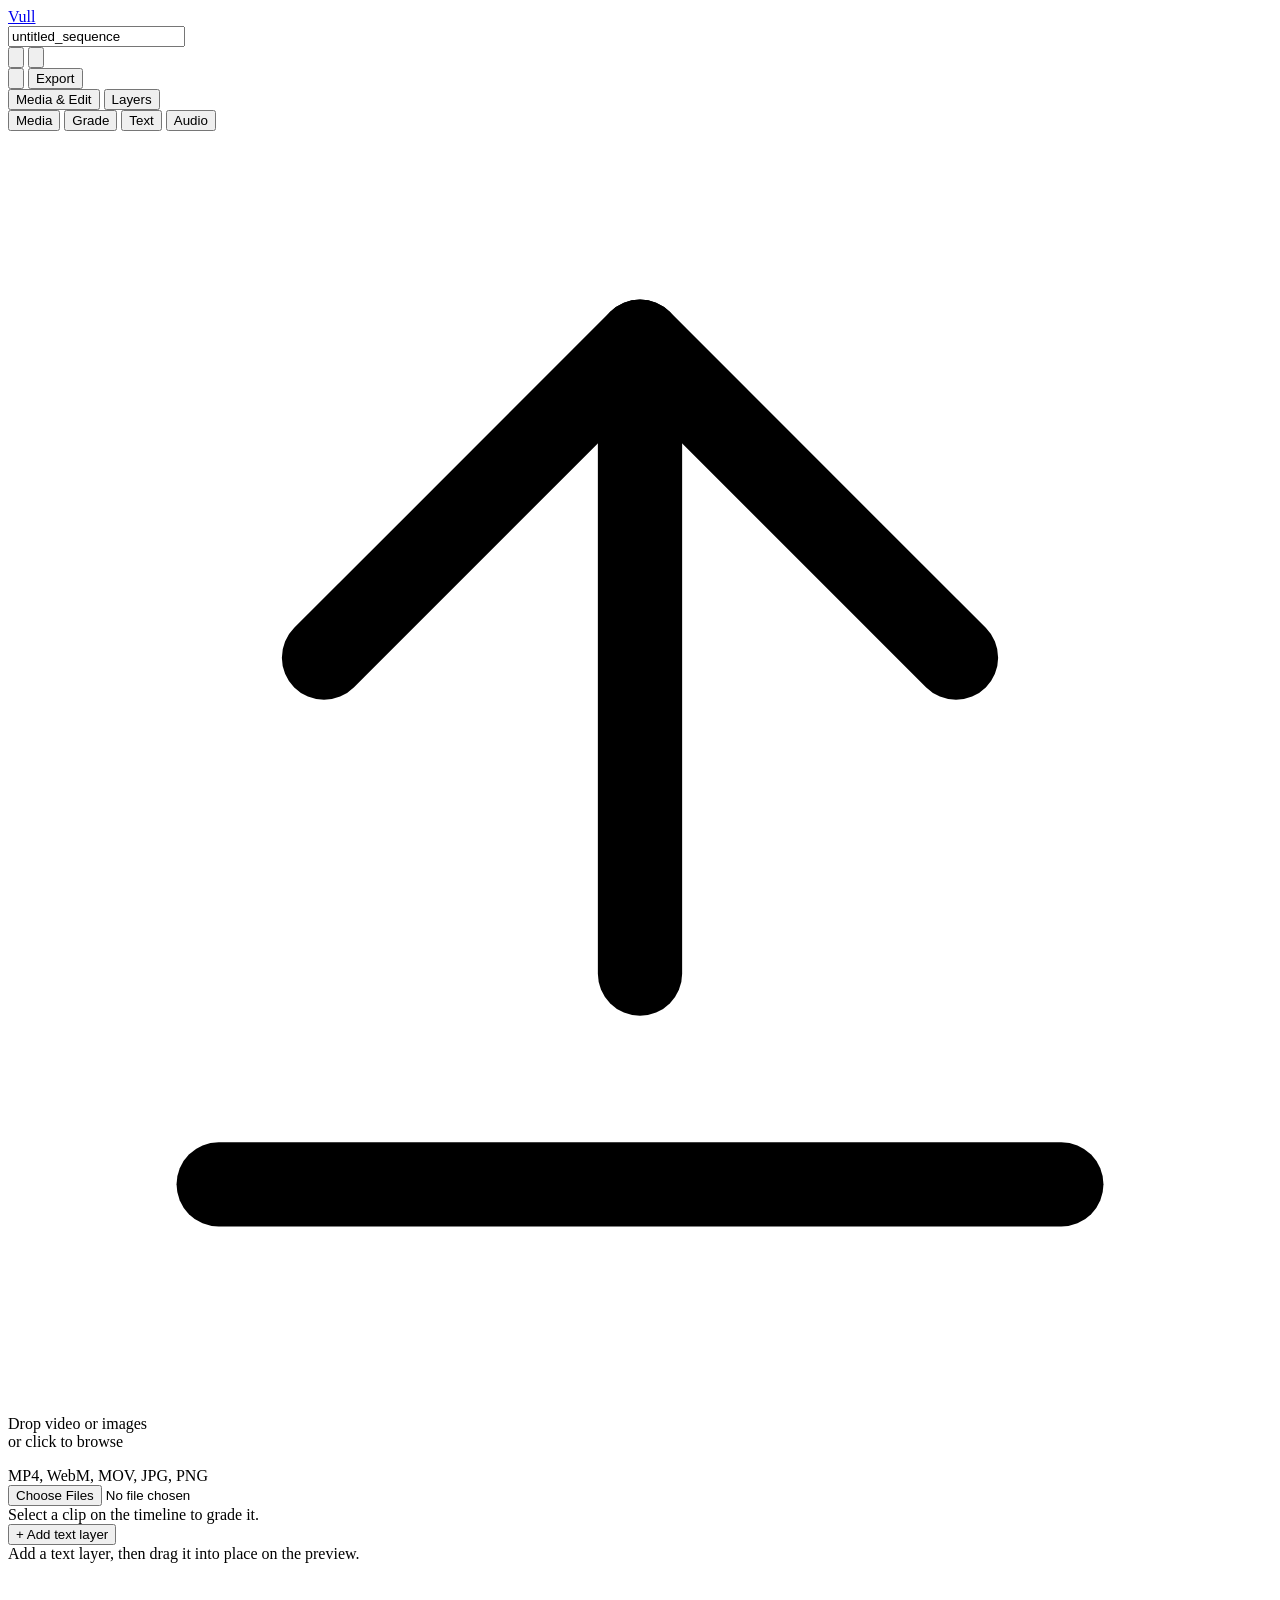
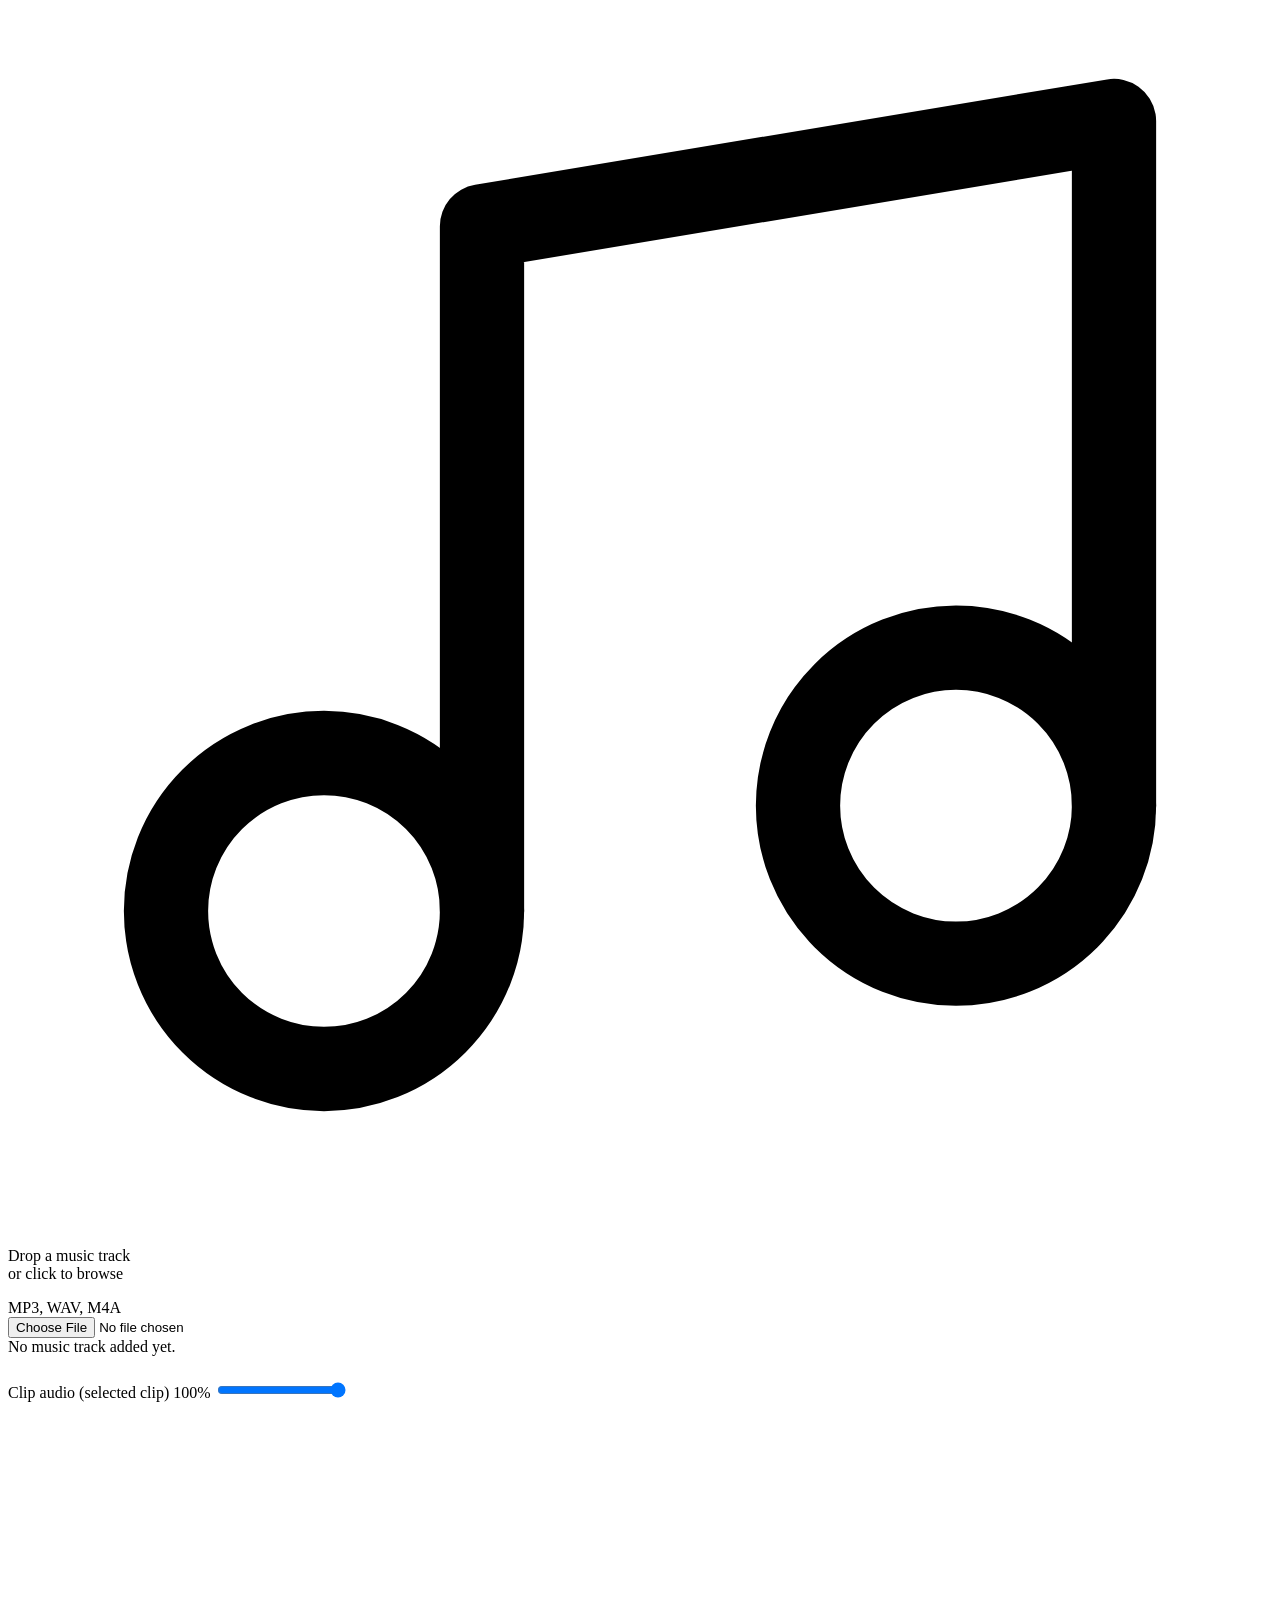
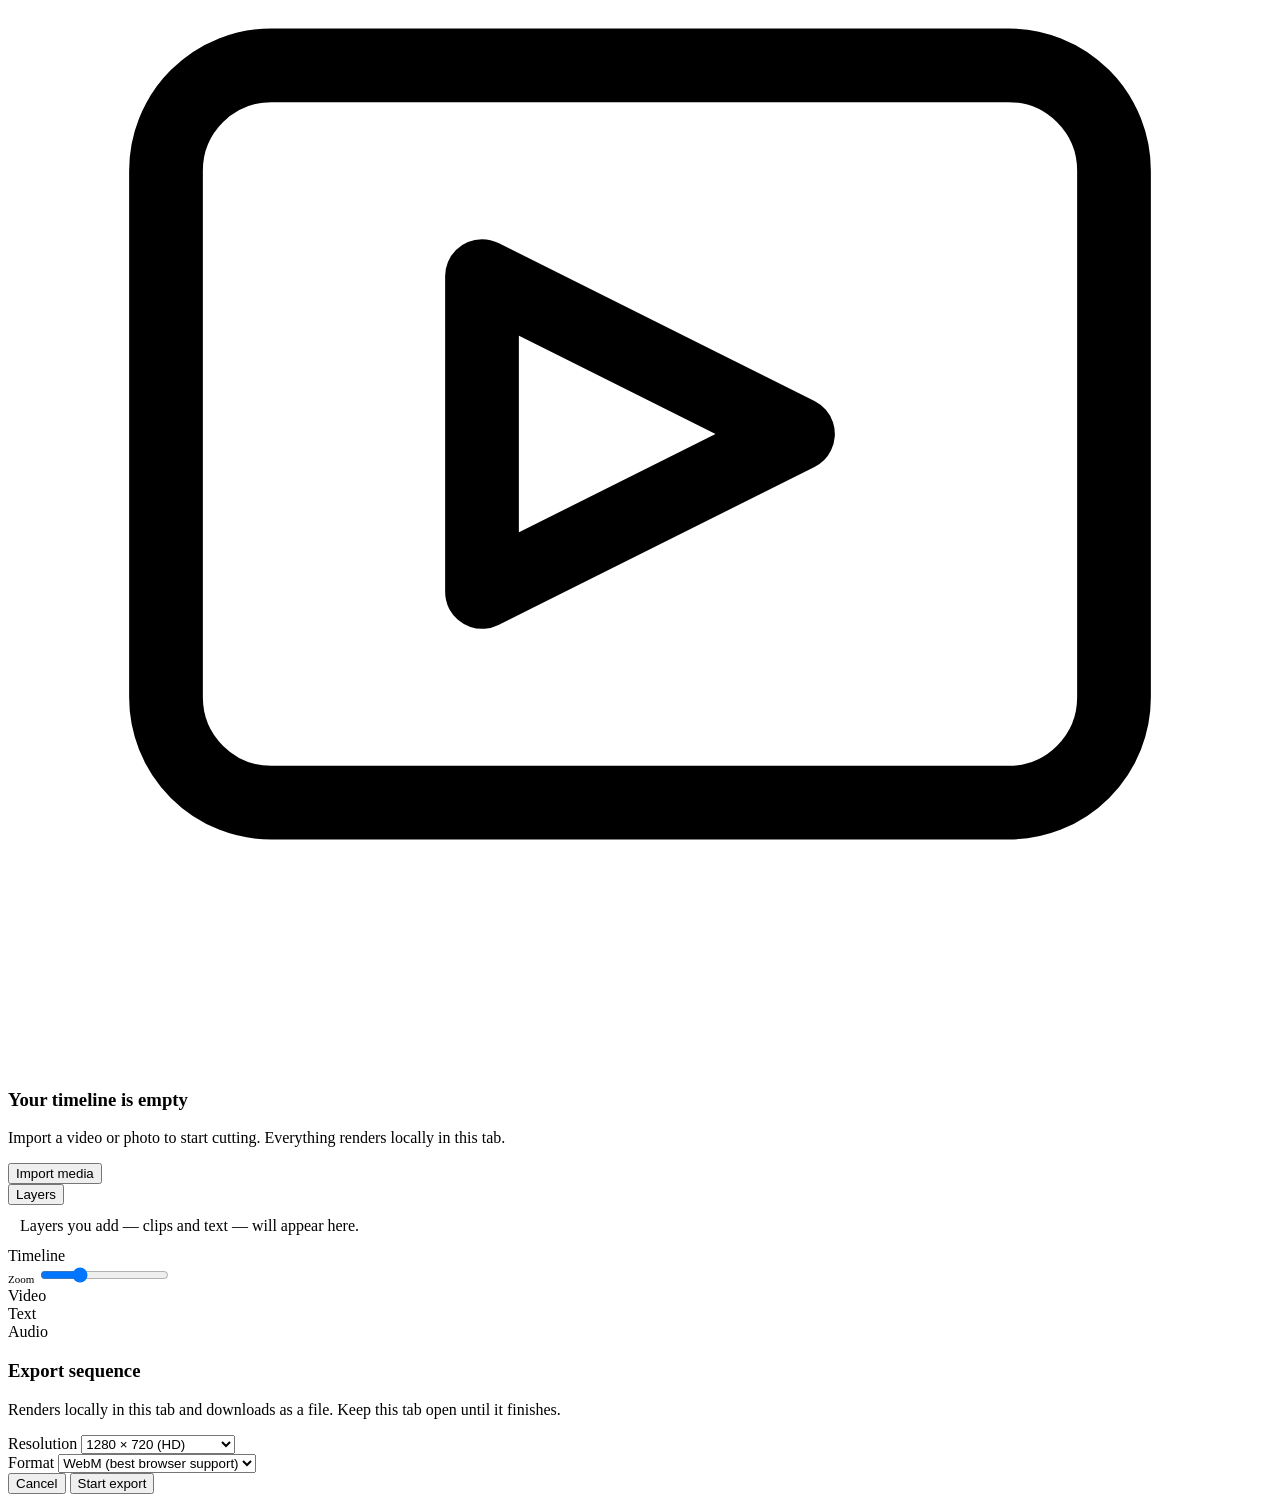
==== app.html @ c7e7877f "Add files via upload" ====
<!DOCTYPE html>
<html lang="en">
<head>
<meta charset="UTF-8">
<meta name="viewport" content="width=device-width, initial-scale=1, viewport-fit=cover, maximum-scale=1">
<title>Vull Editor</title>
<meta name="theme-color" content="#0a0c11">
<link rel="manifest" href="assets/manifest.json">
<link rel="icon" href="assets/icon-192.png">
<link rel="apple-touch-icon" href="assets/icon-192.png">
<meta name="apple-mobile-web-app-capable" content="yes">
<meta name="apple-mobile-web-app-status-bar-style" content="black-translucent">
<meta name="apple-mobile-web-app-title" content="Vull">

<link rel="preconnect" href="https://fonts.googleapis.com">
<link rel="preconnect" href="https://fonts.gstatic.com" crossorigin>
<link href="https://fonts.googleapis.com/css2?family=Space+Grotesk:wght@500;600;700&family=Inter:wght@400;500;600;700&family=IBM+Plex+Mono:wght@400;500&display=swap" rel="stylesheet">
<link rel="stylesheet" href="assets/styles.css">
<link rel="stylesheet" href="assets/app.css">
</head>
<body>
<div class="editor">

  <!-- TOP BAR -->
  <header class="topbar">
    <div class="tb-left">
      <a class="logo" href="index.html"><span class="mark"></span>Vull</a>
      <div class="tb-sep"></div>
      <input class="proj-name" id="projName" value="untitled_sequence" spellcheck="false">
    </div>
    <div class="tb-right">
      <button class="icon-btn" id="btnUndo" title="Undo (Ctrl+Z)">
        <svg viewBox="0 0 24 24" fill="none" stroke="currentColor" stroke-width="1.7" stroke-linecap="round" stroke-linejoin="round"><path d="M9 7L4 12l5 5"/><path d="M4 12h11a5 5 0 010 10h-1"/></svg>
      </button>
      <button class="icon-btn" id="btnRedo" title="Redo (Ctrl+Shift+Z)">
        <svg viewBox="0 0 24 24" fill="none" stroke="currentColor" stroke-width="1.7" stroke-linecap="round" stroke-linejoin="round"><path d="M15 7l5 5-5 5"/><path d="M20 12H9a5 5 0 000 10h1"/></svg>
      </button>
      <div class="tb-sep"></div>
      <button class="icon-btn" id="btnInstall" title="Install Vull as an app">
        <svg viewBox="0 0 24 24" fill="none" stroke="currentColor" stroke-width="1.7" stroke-linecap="round" stroke-linejoin="round"><path d="M12 3v12"/><path d="M7 10l5 5 5-5"/><path d="M4 19h16"/></svg>
      </button>
      <button class="btn btn-accent btn-sm" id="btnExport">Export</button>
    </div>
  </header>

  <!-- MOBILE TAB SWITCH -->
  <div class="mobile-tabswitch">
    <button class="btn btn-ghost btn-sm" id="mobShowLeft">Media &amp; Edit</button>
    <button class="btn btn-ghost btn-sm" id="mobShowRight">Layers</button>
  </div>

  <!-- LEFT PANEL: import + edit tools -->
  <aside class="panel-left" id="panelLeft">
    <div class="tabbar">
      <button class="tab-btn active" data-tab="media">Media</button>
      <button class="tab-btn" data-tab="grade">Grade</button>
      <button class="tab-btn" data-tab="text">Text</button>
      <button class="tab-btn" data-tab="audio">Audio</button>
    </div>

    <!-- MEDIA TAB -->
    <div class="tabpanel active" data-panel="media">
      <div class="dropzone" id="dropzone">
        <svg viewBox="0 0 24 24" fill="none" stroke="currentColor" stroke-width="1.6" stroke-linecap="round" stroke-linejoin="round"><path d="M12 16V4"/><path d="M6 10l6-6 6 6"/><path d="M4 20h16"/></svg>
        <p>Drop video or images<br>or click to browse</p>
        <span>MP4, WebM, MOV, JPG, PNG</span>
      </div>
      <input type="file" id="fileInput" class="hidden-media" accept="video/*,image/*" multiple>
      <div class="media-grid" id="mediaGrid"></div>
    </div>

    <!-- GRADE TAB -->
    <div class="tabpanel" data-panel="grade">
      <div id="gradeEmpty" class="empty-hint">Select a clip on the timeline to grade it.</div>
      <div id="gradeControls" style="display:none; flex-direction:column; gap:16px;">
        <div class="preset-grid" id="presetGrid">
          <div class="preset-chip active" data-preset="none">Original</div>
          <div class="preset-chip" data-preset="vivid">Vivid</div>
          <div class="preset-chip" data-preset="mono">Mono</div>
          <div class="preset-chip" data-preset="vintage">Vintage</div>
          <div class="preset-chip" data-preset="cold">Cold</div>
          <div class="preset-chip" data-preset="warm">Warm</div>
        </div>
        <div class="field">
          <label>Brightness <span class="val" id="valBrightness">100%</span></label>
          <input type="range" id="rngBrightness" min="40" max="180" value="100">
        </div>
        <div class="field">
          <label>Contrast <span class="val" id="valContrast">100%</span></label>
          <input type="range" id="rngContrast" min="40" max="180" value="100">
        </div>
        <div class="field">
          <label>Saturation <span class="val" id="valSaturation">100%</span></label>
          <input type="range" id="rngSaturation" min="0" max="220" value="100">
        </div>
        <div class="field">
          <label>Temperature <span class="val" id="valTemp">0</span></label>
          <input type="range" id="rngTemp" min="-50" max="50" value="0">
        </div>
        <div class="field">
          <label>Vignette <span class="val" id="valVignette">0%</span></label>
          <input type="range" id="rngVignette" min="0" max="100" value="0">
        </div>
        <div class="field">
          <label>Speed <span class="val" id="valSpeed">1.0×</span></label>
          <input type="range" id="rngSpeed" min="25" max="400" value="100">
        </div>
        <button class="btn btn-ghost btn-block btn-sm" id="btnResetGrade">Reset to original</button>
      </div>
    </div>

    <!-- TEXT TAB -->
    <div class="tabpanel" data-panel="text">
      <button class="btn btn-primary btn-block btn-sm" id="btnAddText">+ Add text layer</button>
      <div id="textEmpty" class="empty-hint">Add a text layer, then drag it into place on the preview.</div>
      <div id="textControls" style="display:none; flex-direction:column; gap:14px;">
        <div class="field">
          <label>Content</label>
          <textarea class="text-input" id="txtContent" placeholder="Type your caption…"></textarea>
        </div>
        <div class="field">
          <label>Size <span class="val" id="valTextSize">42px</span></label>
          <input type="range" id="rngTextSize" min="14" max="120" value="42">
        </div>
        <div class="field">
          <label>Color</label>
          <div class="color-row" id="colorRow">
            <div class="swatch active" style="background:#ffffff" data-color="#ffffff"></div>
            <div class="swatch" style="background:#0a0c11" data-color="#0a0c11"></div>
            <div class="swatch" style="background:#7c5cff" data-color="#7c5cff"></div>
            <div class="swatch" style="background:#1fe6c9" data-color="#1fe6c9"></div>
            <div class="swatch" style="background:#ff6b5b" data-color="#ff6b5b"></div>
            <div class="swatch" style="background:#ffb545" data-color="#ffb545"></div>
          </div>
        </div>
        <div class="field">
          <label>Font</label>
          <select class="select-input" id="selFont">
            <option value="'Space Grotesk', sans-serif">Space Grotesk</option>
            <option value="'Inter', sans-serif">Inter</option>
            <option value="'IBM Plex Mono', monospace">Plex Mono</option>
            <option value="Georgia, serif">Georgia</option>
          </select>
        </div>
        <div class="field">
          <label>Timing on sequence</label>
          <div style="display:flex; gap:8px;">
            <input type="range" id="rngTextStart" min="0" max="100" value="0" style="flex:1">
            <input type="range" id="rngTextEnd" min="0" max="100" value="100" style="flex:1">
          </div>
        </div>
        <button class="btn btn-danger btn-block btn-sm" id="btnDeleteText">Delete text layer</button>
      </div>
    </div>

    <!-- AUDIO TAB -->
    <div class="tabpanel" data-panel="audio">
      <div class="dropzone" id="audioDropzone">
        <svg viewBox="0 0 24 24" fill="none" stroke="currentColor" stroke-width="1.6" stroke-linecap="round" stroke-linejoin="round"><path d="M9 18V5l12-2v13"/><circle cx="6" cy="18" r="3"/><circle cx="18" cy="16" r="3"/></svg>
        <p>Drop a music track<br>or click to browse</p>
        <span>MP3, WAV, M4A</span>
      </div>
      <input type="file" id="audioInput" class="hidden-media" accept="audio/*">
      <div id="audioEmpty" class="empty-hint">No music track added yet.</div>
      <div id="audioControls" style="display:none; flex-direction:column; gap:16px;">
        <div class="field"><label id="audioFileName" style="text-transform:none">track.mp3</label></div>
        <div class="field">
          <label>Music volume <span class="val" id="valMusicVol">70%</span></label>
          <input type="range" id="rngMusicVol" min="0" max="100" value="70">
        </div>
        <button class="btn btn-danger btn-block btn-sm" id="btnRemoveAudio">Remove track</button>
      </div>
      <div class="field" style="margin-top:8px; border-top:1px solid var(--line); padding-top:16px;">
        <label>Clip audio (selected clip) <span class="val" id="valClipVol">100%</span></label>
        <input type="range" id="rngClipVol" min="0" max="100" value="100">
      </div>
    </div>
  </aside>

  <!-- STAGE -->
  <main class="stage" id="stage">
    <div class="canvas-wrap" id="canvasWrap" style="display:none;">
      <canvas id="previewCanvas" width="1280" height="720"></canvas>
      <div class="overlay-layer" id="overlayLayer"></div>
    </div>
    <div class="empty-stage" id="emptyStage">
      <svg viewBox="0 0 24 24" fill="none" stroke="currentColor" stroke-width="1.4" stroke-linecap="round" stroke-linejoin="round"><rect x="3" y="5" width="18" height="14" rx="2"/><path d="M9 9l6 3-6 3V9z"/></svg>
      <h3>Your timeline is empty</h3>
      <p>Import a video or photo to start cutting. Everything renders locally in this tab.</p>
      <button class="btn btn-accent btn-sm" id="btnEmptyImport">Import media</button>
    </div>
    <div class="transport" id="transport" style="display:none;">
      <button class="icon-btn" id="btnSplit" title="Split at playhead (S)">
        <svg viewBox="0 0 24 24" fill="none" stroke="currentColor" stroke-width="1.7" stroke-linecap="round" stroke-linejoin="round"><path d="M6 3v6a3 3 0 003 3M18 3v6a3 3 0 01-3 3M9 12v9M15 12v9"/></svg>
      </button>
      <button class="play-btn" id="btnPlay">
        <svg id="iconPlay" viewBox="0 0 24 24" fill="currentColor"><path d="M8 5v14l11-7z"/></svg>
      </button>
      <div class="time mono"><span id="tCurrent">00:00.00</span> / <span id="tTotal">00:00.00</span></div>
      <button class="icon-btn" id="btnDeleteClip" title="Delete clip (Del)">
        <svg viewBox="0 0 24 24" fill="none" stroke="currentColor" stroke-width="1.7" stroke-linecap="round" stroke-linejoin="round"><path d="M3 6h18M8 6V4a2 2 0 012-2h4a2 2 0 012 2v2m3 0l-1 14a2 2 0 01-2 2H8a2 2 0 01-2-2L5 6"/></svg>
      </button>
    </div>
  </main>

  <!-- RIGHT PANEL: layers -->
  <aside class="panel-right" id="panelRight">
    <div class="tabbar"><button class="active" style="cursor:default">Layers</button></div>
    <div class="tabpanel active" style="padding:12px;">
      <div id="layersList" style="display:flex; flex-direction:column; gap:8px;"></div>
      <div id="layersEmpty" class="empty-hint">Layers you add — clips and text — will appear here.</div>
    </div>
  </aside>

  <!-- TIMELINE -->
  <section class="timeline">
    <div class="tl-toolbar">
      <div class="grp">
        <span class="eyebrow">Timeline</span>
      </div>
      <div class="grp zoom-row">
        <span class="mono" style="font-size:11px; color:var(--text-3);">Zoom</span>
        <input type="range" id="rngZoom" min="20" max="200" value="70">
      </div>
    </div>
    <div class="tl-body" id="tlBody">
      <div class="tl-ruler" id="tlRuler"></div>
      <div class="tl-tracks" id="tlTracks">
        <div class="tl-track">
          <div class="track-tag">Video</div>
          <div class="tl-lane" id="laneVideo"></div>
        </div>
        <div class="tl-track">
          <div class="track-tag">Text</div>
          <div class="tl-lane" id="laneText"></div>
        </div>
        <div class="tl-track">
          <div class="track-tag">Audio</div>
          <div class="tl-lane" id="laneAudio"></div>
        </div>
        <div class="tl-playhead" id="tlPlayhead" style="left:64px;"></div>
      </div>
    </div>
  </section>
</div>

<!-- EXPORT MODAL -->
<div class="modal-backdrop" id="exportModal">
  <div class="modal">
    <h3 id="exportTitle">Export sequence</h3>
    <p id="exportSub">Renders locally in this tab and downloads as a file. Keep this tab open until it finishes.</p>
    <div id="exportSetup">
      <div class="field">
        <label>Resolution</label>
        <select class="select-input" id="selRes">
          <option value="1280x720">1280 × 720 (HD)</option>
          <option value="1920x1080">1920 × 1080 (Full HD)</option>
          <option value="854x480">854 × 480 (SD)</option>
        </select>
      </div>
      <div class="field">
        <label>Format</label>
        <select class="select-input" id="selFormat">
          <option value="webm">WebM (best browser support)</option>
        </select>
      </div>
    </div>
    <div id="exportProgress" style="display:none;">
      <div class="progress-track"><div class="progress-fill" id="progressFill"></div></div>
      <div class="mono" style="font-size:12px; color:var(--text-3);" id="progressLabel">Rendering frame…</div>
    </div>
    <div class="modal-actions">
      <button class="btn btn-ghost btn-sm" id="btnCancelExport">Cancel</button>
      <button class="btn btn-accent btn-sm" id="btnStartExport">Start export</button>
    </div>
  </div>
</div>

<div class="toast" id="toast"></div>

<script src="assets/app.js"></script>
</body>
</html>
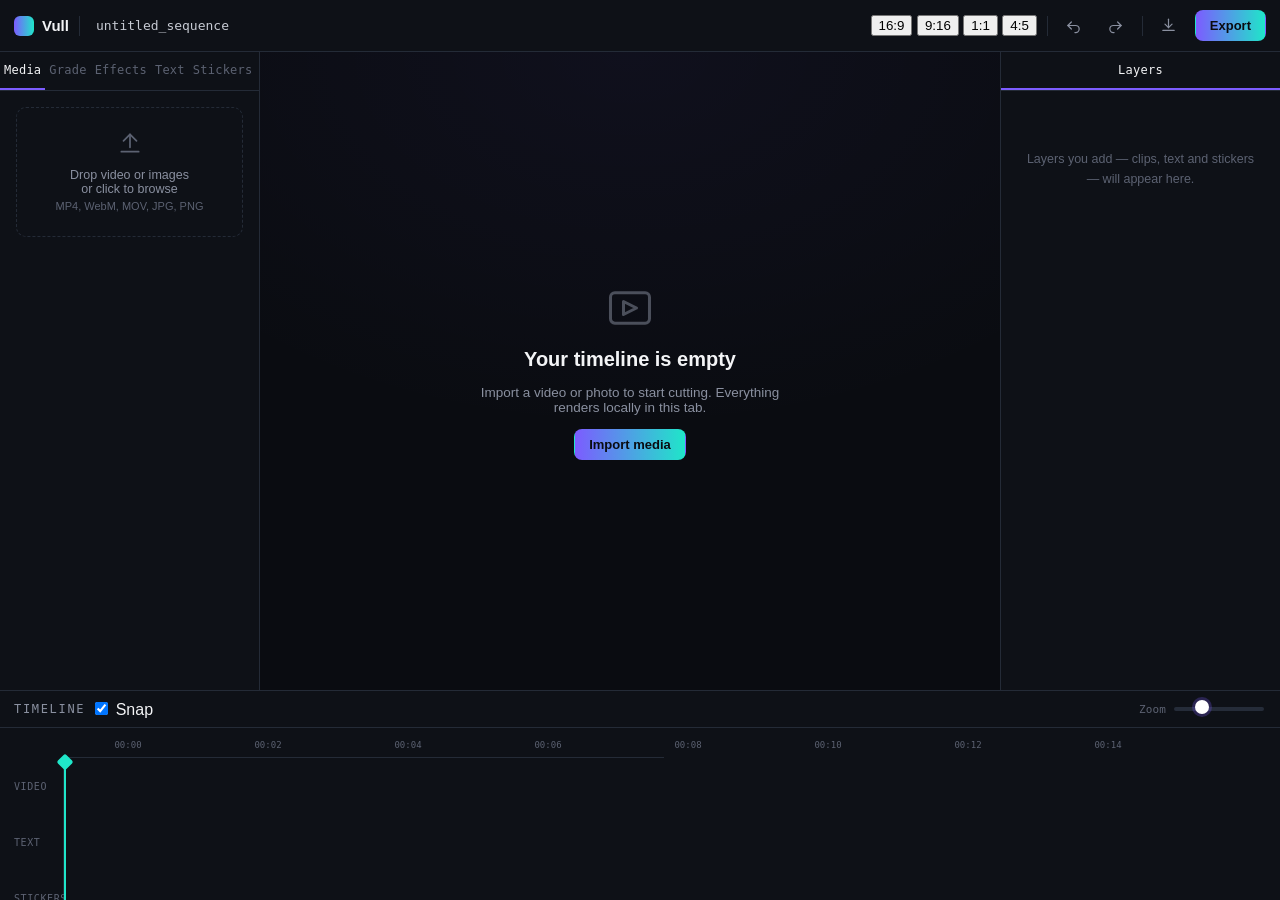
==== commit 142bc3e4: "Add files via upload" ====
--- a/app.html
+++ b/app.html
@@ -29,6 +29,13 @@
       <input class="proj-name" id="projName" value="untitled_sequence" spellcheck="false">
     </div>
     <div class="tb-right">
+      <div class="aspect-switch" id="aspectSwitch">
+        <button class="aspect-btn active" data-aspect="16:9" title="Landscape 16:9">16:9</button>
+        <button class="aspect-btn" data-aspect="9:16" title="Vertical 9:16 · Reels/TikTok">9:16</button>
+        <button class="aspect-btn" data-aspect="1:1" title="Square 1:1">1:1</button>
+        <button class="aspect-btn" data-aspect="4:5" title="Portrait 4:5">4:5</button>
+      </div>
+      <div class="tb-sep"></div>
       <button class="icon-btn" id="btnUndo" title="Undo (Ctrl+Z)">
         <svg viewBox="0 0 24 24" fill="none" stroke="currentColor" stroke-width="1.7" stroke-linecap="round" stroke-linejoin="round"><path d="M9 7L4 12l5 5"/><path d="M4 12h11a5 5 0 010 10h-1"/></svg>
       </button>
@@ -51,10 +58,12 @@
 
   <!-- LEFT PANEL: import + edit tools -->
   <aside class="panel-left" id="panelLeft">
-    <div class="tabbar">
+    <div class="tabbar tabbar-wrap">
       <button class="tab-btn active" data-tab="media">Media</button>
       <button class="tab-btn" data-tab="grade">Grade</button>
+      <button class="tab-btn" data-tab="fx">Effects</button>
       <button class="tab-btn" data-tab="text">Text</button>
+      <button class="tab-btn" data-tab="stickers">Stickers</button>
       <button class="tab-btn" data-tab="audio">Audio</button>
     </div>
 
@@ -80,6 +89,12 @@
           <div class="preset-chip" data-preset="vintage">Vintage</div>
           <div class="preset-chip" data-preset="cold">Cold</div>
           <div class="preset-chip" data-preset="warm">Warm</div>
+          <div class="preset-chip" data-preset="filmic">Filmic</div>
+          <div class="preset-chip" data-preset="noir">Noir</div>
+          <div class="preset-chip" data-preset="pastel">Pastel</div>
+          <div class="preset-chip" data-preset="cinered">Cine Red</div>
+          <div class="preset-chip" data-preset="teal_orange">Teal &amp; Orange</div>
+          <div class="preset-chip" data-preset="dream">Dream</div>
         </div>
         <div class="field">
           <label>Brightness <span class="val" id="valBrightness">100%</span></label>
@@ -94,10 +109,18 @@
           <input type="range" id="rngSaturation" min="0" max="220" value="100">
         </div>
         <div class="field">
+          <label>Exposure <span class="val" id="valExposure">0</span></label>
+          <input type="range" id="rngExposure" min="-50" max="50" value="0">
+        </div>
+        <div class="field">
           <label>Temperature <span class="val" id="valTemp">0</span></label>
           <input type="range" id="rngTemp" min="-50" max="50" value="0">
         </div>
         <div class="field">
+          <label>Hue <span class="val" id="valHue">0°</span></label>
+          <input type="range" id="rngHue" min="-180" max="180" value="0">
+        </div>
+        <div class="field">
           <label>Vignette <span class="val" id="valVignette">0%</span></label>
           <input type="range" id="rngVignette" min="0" max="100" value="0">
         </div>
@@ -106,6 +129,61 @@
           <input type="range" id="rngSpeed" min="25" max="400" value="100">
         </div>
         <button class="btn btn-ghost btn-block btn-sm" id="btnResetGrade">Reset to original</button>
+
+        <div class="field" style="border-top:1px solid var(--line); padding-top:16px; margin-top:2px;">
+          <label>Transition in <span class="val" id="valTransDur">0.6s</span></label>
+          <select class="select-input" id="selTransition">
+            <option value="none">None (hard cut)</option>
+            <option value="fade">Crossfade</option>
+            <option value="slide">Slide</option>
+            <option value="wipe">Wipe</option>
+            <option value="zoom">Zoom</option>
+          </select>
+          <input type="range" id="rngTransDur" min="2" max="20" value="6" style="margin-top:8px;">
+        </div>
+      </div>
+    </div>
+
+    <!-- EFFECTS TAB -->
+    <div class="tabpanel" data-panel="fx">
+      <div id="fxEmpty" class="empty-hint">Select a clip to add blur, grain, sharpen or a chroma-key (green screen).</div>
+      <div id="fxControls" style="display:none; flex-direction:column; gap:16px;">
+        <div class="field">
+          <label>Blur <span class="val" id="valBlur">0px</span></label>
+          <input type="range" id="rngBlur" min="0" max="20" value="0">
+        </div>
+        <div class="field">
+          <label>Sharpen <span class="val" id="valSharpen">0%</span></label>
+          <input type="range" id="rngSharpen" min="0" max="100" value="0">
+        </div>
+        <div class="field">
+          <label>Film grain <span class="val" id="valGrain">0%</span></label>
+          <input type="range" id="rngGrain" min="0" max="100" value="0">
+        </div>
+        <div class="field" style="border-top:1px solid var(--line); padding-top:16px;">
+          <label style="display:flex; align-items:center; justify-content:space-between;">
+            <span>Chroma key (green screen)</span>
+            <input type="checkbox" id="chkChroma">
+          </label>
+        </div>
+        <div id="chromaControls" style="display:none; flex-direction:column; gap:14px;">
+          <div class="field">
+            <label>Key color</label>
+            <div class="color-row" id="chromaColorRow">
+              <div class="swatch active" style="background:#00ff66" data-color="#00ff66"></div>
+              <div class="swatch" style="background:#0072ff" data-color="#0072ff"></div>
+              <div class="swatch" style="background:#ff00d0" data-color="#ff00d0"></div>
+            </div>
+          </div>
+          <div class="field">
+            <label>Similarity <span class="val" id="valChromaSim">40%</span></label>
+            <input type="range" id="rngChromaSim" min="5" max="90" value="40">
+          </div>
+          <div class="field">
+            <label>Edge smoothness <span class="val" id="valChromaSmooth">20%</span></label>
+            <input type="range" id="rngChromaSmooth" min="0" max="60" value="20">
+          </div>
+        </div>
       </div>
     </div>
 
@@ -118,9 +196,22 @@
           <label>Content</label>
           <textarea class="text-input" id="txtContent" placeholder="Type your caption…"></textarea>
         </div>
+        <div class="field-row">
+          <button class="toggle-btn" id="btnBold" title="Bold"><b>B</b></button>
+          <button class="toggle-btn" id="btnItalic" title="Italic"><i>I</i></button>
+          <button class="toggle-btn" id="btnOutline" title="Outline">O</button>
+        </div>
         <div class="field">
           <label>Size <span class="val" id="valTextSize">42px</span></label>
           <input type="range" id="rngTextSize" min="14" max="120" value="42">
+        </div>
+        <div class="field">
+          <label>Opacity <span class="val" id="valTextOpacity">100%</span></label>
+          <input type="range" id="rngTextOpacity" min="10" max="100" value="100">
+        </div>
+        <div class="field">
+          <label>Rotation <span class="val" id="valTextRotate">0°</span></label>
+          <input type="range" id="rngTextRotate" min="-45" max="45" value="0">
         </div>
         <div class="field">
           <label>Color</label>
@@ -143,6 +234,15 @@
           </select>
         </div>
         <div class="field">
+          <label>Animation</label>
+          <select class="select-input" id="selTextAnim">
+            <option value="none">None</option>
+            <option value="fade">Fade in/out</option>
+            <option value="slide">Slide up</option>
+            <option value="pop">Pop</option>
+          </select>
+        </div>
+        <div class="field">
           <label>Timing on sequence</label>
           <div style="display:flex; gap:8px;">
             <input type="range" id="rngTextStart" min="0" max="100" value="0" style="flex:1">
@@ -150,6 +250,45 @@
           </div>
         </div>
         <button class="btn btn-danger btn-block btn-sm" id="btnDeleteText">Delete text layer</button>
+      </div>
+    </div>
+
+    <!-- STICKERS TAB -->
+    <div class="tabpanel" data-panel="stickers">
+      <div class="field">
+        <label>Emoji &amp; stickers</label>
+        <div class="emoji-grid" id="emojiGrid"></div>
+      </div>
+      <div class="field">
+        <label>Shapes</label>
+        <div class="shape-grid">
+          <button class="shape-chip" data-shape="rect">▭ Rectangle</button>
+          <button class="shape-chip" data-shape="circle">◯ Circle</button>
+          <button class="shape-chip" data-shape="line">— Line</button>
+          <button class="shape-chip" data-shape="arrow">↗ Arrow</button>
+        </div>
+      </div>
+      <div id="stickerEmpty" class="empty-hint">Tap an emoji or shape to drop it on the preview, then drag &amp; resize.</div>
+      <div id="stickerControls" style="display:none; flex-direction:column; gap:14px;">
+        <div class="field">
+          <label>Size <span class="val" id="valStickerSize">64px</span></label>
+          <input type="range" id="rngStickerSize" min="20" max="300" value="64">
+        </div>
+        <div class="field" id="stickerColorField">
+          <label>Color</label>
+          <div class="color-row" id="stickerColorRow">
+            <div class="swatch active" style="background:#ffffff" data-color="#ffffff"></div>
+            <div class="swatch" style="background:#7c5cff" data-color="#7c5cff"></div>
+            <div class="swatch" style="background:#1fe6c9" data-color="#1fe6c9"></div>
+            <div class="swatch" style="background:#ff6b5b" data-color="#ff6b5b"></div>
+            <div class="swatch" style="background:#ffb545" data-color="#ffb545"></div>
+          </div>
+        </div>
+        <div class="field">
+          <label>Rotation <span class="val" id="valStickerRotate">0°</span></label>
+          <input type="range" id="rngStickerRotate" min="-180" max="180" value="0">
+        </div>
+        <button class="btn btn-danger btn-block btn-sm" id="btnDeleteSticker">Delete sticker</button>
       </div>
     </div>
 
@@ -168,6 +307,16 @@
           <label>Music volume <span class="val" id="valMusicVol">70%</span></label>
           <input type="range" id="rngMusicVol" min="0" max="100" value="70">
         </div>
+        <div class="field">
+          <label style="display:flex; align-items:center; justify-content:space-between;">
+            <span>Auto-duck under clip audio</span>
+            <input type="checkbox" id="chkDuck" checked>
+          </label>
+        </div>
+        <div class="field">
+          <label>Fade in / out <span class="val" id="valMusicFade">0.5s</span></label>
+          <input type="range" id="rngMusicFade" min="0" max="30" value="5">
+        </div>
         <button class="btn btn-danger btn-block btn-sm" id="btnRemoveAudio">Remove track</button>
       </div>
       <div class="field" style="margin-top:8px; border-top:1px solid var(--line); padding-top:16px;">
@@ -193,6 +342,9 @@
       <button class="icon-btn" id="btnSplit" title="Split at playhead (S)">
         <svg viewBox="0 0 24 24" fill="none" stroke="currentColor" stroke-width="1.7" stroke-linecap="round" stroke-linejoin="round"><path d="M6 3v6a3 3 0 003 3M18 3v6a3 3 0 01-3 3M9 12v9M15 12v9"/></svg>
       </button>
+      <button class="icon-btn" id="btnDuplicateClip" title="Duplicate clip (Ctrl+D)">
+        <svg viewBox="0 0 24 24" fill="none" stroke="currentColor" stroke-width="1.7" stroke-linecap="round" stroke-linejoin="round"><rect x="9" y="9" width="11" height="11" rx="2"/><path d="M5 15V6a2 2 0 012-2h9"/></svg>
+      </button>
       <button class="play-btn" id="btnPlay">
         <svg id="iconPlay" viewBox="0 0 24 24" fill="currentColor"><path d="M8 5v14l11-7z"/></svg>
       </button>
@@ -208,7 +360,7 @@
     <div class="tabbar"><button class="active" style="cursor:default">Layers</button></div>
     <div class="tabpanel active" style="padding:12px;">
       <div id="layersList" style="display:flex; flex-direction:column; gap:8px;"></div>
-      <div id="layersEmpty" class="empty-hint">Layers you add — clips and text — will appear here.</div>
+      <div id="layersEmpty" class="empty-hint">Layers you add — clips, text and stickers — will appear here.</div>
     </div>
   </aside>
 
@@ -217,6 +369,7 @@
     <div class="tl-toolbar">
       <div class="grp">
         <span class="eyebrow">Timeline</span>
+        <label class="snap-toggle"><input type="checkbox" id="chkSnap" checked> Snap</label>
       </div>
       <div class="grp zoom-row">
         <span class="mono" style="font-size:11px; color:var(--text-3);">Zoom</span>
@@ -235,6 +388,10 @@
           <div class="tl-lane" id="laneText"></div>
         </div>
         <div class="tl-track">
+          <div class="track-tag">Stickers</div>
+          <div class="tl-lane" id="laneStickers"></div>
+        </div>
+        <div class="tl-track">
           <div class="track-tag">Audio</div>
           <div class="tl-lane" id="laneAudio"></div>
         </div>
@@ -252,16 +409,30 @@
     <div id="exportSetup">
       <div class="field">
         <label>Resolution</label>
-        <select class="select-input" id="selRes">
-          <option value="1280x720">1280 × 720 (HD)</option>
-          <option value="1920x1080">1920 × 1080 (Full HD)</option>
-          <option value="854x480">854 × 480 (SD)</option>
+        <select class="select-input" id="selRes"></select>
+      </div>
+      <div class="field">
+        <label>Frame rate</label>
+        <select class="select-input" id="selFps">
+          <option value="24">24 fps · cinematic</option>
+          <option value="30" selected>30 fps · standard</option>
+          <option value="60">60 fps · smooth</option>
+        </select>
+      </div>
+      <div class="field">
+        <label>Quality</label>
+        <select class="select-input" id="selQuality">
+          <option value="4">Draft (fast, smaller file)</option>
+          <option value="8" selected>Standard</option>
+          <option value="16">High</option>
+          <option value="30">Maximum</option>
         </select>
       </div>
       <div class="field">
         <label>Format</label>
         <select class="select-input" id="selFormat">
           <option value="webm">WebM (best browser support)</option>
+          <option value="mp4">MP4 (if supported by this browser)</option>
         </select>
       </div>
     </div>
--- a/assets/styles.css
+++ b/assets/styles.css
@@ -0,0 +1,113 @@
+/* ============================================================
+   VULL — design tokens
+   A precision video-editing suite. Ink-blue base, violet→teal
+   signature gradient (the "cut line"), mono timecodes.
+   ============================================================ */
+
+:root{
+  --ink-950:#0a0c11;
+  --ink-900:#0e1117;
+  --ink-800:#141922;
+  --ink-700:#1b212c;
+  --ink-600:#252c39;
+  --ink-500:#3a4353;
+  --line:#242b37;
+  --text-0:#f3f4f6;
+  --text-1:#c7cbd4;
+  --text-2:#8a90a0;
+  --text-3:#5c6272;
+
+  --violet:#7c5cff;
+  --violet-soft:#7c5cff33;
+  --teal:#1fe6c9;
+  --teal-soft:#1fe6c933;
+  --coral:#ff6b5b;
+  --warn:#ffb545;
+
+  --grad-cut: linear-gradient(90deg, var(--violet) 0%, var(--teal) 100%);
+  --grad-cut-soft: linear-gradient(90deg, var(--violet-soft) 0%, var(--teal-soft) 100%);
+
+  --font-display: "Space Grotesk", "Inter", -apple-system, sans-serif;
+  --font-body: "Inter", -apple-system, BlinkMacSystemFont, "Segoe UI", sans-serif;
+  --font-mono: "IBM Plex Mono", "SFMono-Regular", Menlo, monospace;
+
+  --radius-sm: 6px;
+  --radius-md: 10px;
+  --radius-lg: 16px;
+
+  --shadow-1: 0 1px 0 rgba(255,255,255,0.03) inset, 0 8px 24px rgba(0,0,0,0.35);
+  --shadow-2: 0 24px 64px rgba(0,0,0,0.5);
+}
+
+*, *::before, *::after{ box-sizing: border-box; }
+html{ scroll-behavior: smooth; }
+body{
+  margin:0;
+  background: var(--ink-950);
+  color: var(--text-0);
+  font-family: var(--font-body);
+  -webkit-font-smoothing: antialiased;
+  text-rendering: optimizeLegibility;
+}
+img{ max-width:100%; display:block; }
+a{ color: inherit; text-decoration:none; }
+button{ font-family: inherit; }
+
+::selection{ background: var(--violet); color: white; }
+
+.mono{ font-family: var(--font-mono); letter-spacing: 0.01em; }
+.eyebrow{
+  font-family: var(--font-mono);
+  font-size: 12px;
+  letter-spacing: 0.14em;
+  text-transform: uppercase;
+  color: var(--text-2);
+}
+
+.grad-text{
+  background: var(--grad-cut);
+  -webkit-background-clip: text;
+  background-clip: text;
+  color: transparent;
+}
+
+.btn{
+  display:inline-flex;
+  align-items:center;
+  justify-content:center;
+  gap:8px;
+  padding: 12px 22px;
+  border-radius: 999px;
+  font-weight:600;
+  font-size:14.5px;
+  border:1px solid transparent;
+  cursor:pointer;
+  transition: transform .15s ease, box-shadow .15s ease, background .15s ease, border-color .15s ease;
+  white-space: nowrap;
+}
+.btn:active{ transform: scale(0.97); }
+.btn-primary{
+  background: var(--text-0);
+  color: var(--ink-950);
+}
+.btn-primary:hover{ box-shadow: 0 0 0 3px var(--violet-soft); }
+.btn-ghost{
+  background: transparent;
+  border-color: var(--line);
+  color: var(--text-1);
+}
+.btn-ghost:hover{ border-color: var(--text-3); color: var(--text-0); }
+.btn-accent{
+  background: var(--grad-cut);
+  color: var(--ink-950);
+}
+.btn-accent:hover{ box-shadow: 0 0 0 3px rgba(124,92,255,0.25); }
+
+.btn:focus-visible, a:focus-visible, input:focus-visible, [tabindex]:focus-visible, button:focus-visible{
+  outline: 2px solid var(--teal);
+  outline-offset: 2px;
+}
+
+@media (prefers-reduced-motion: reduce){
+  *{ animation-duration: 0.001ms !important; animation-iteration-count: 1 !important; transition-duration: 0.001ms !important; scroll-behavior: auto !important; }
+}
--- a/assets/app.css
+++ b/assets/app.css
@@ -0,0 +1,226 @@
+/* ===================== VULL EDITOR ===================== */
+html, body{ height:100%; overflow:hidden; background: var(--ink-950); }
+.editor{
+  height:100vh; height:100dvh; display:grid;
+  grid-template-rows: 52px 1fr 210px;
+  grid-template-columns: 260px 1fr 280px;
+  grid-template-areas:
+    "topbar topbar topbar"
+    "left   stage  right"
+    "timeline timeline timeline";
+}
+@media (max-width: 980px){
+  .editor{ grid-template-columns: 1fr; grid-template-rows: 52px auto 1fr 230px; grid-template-areas: "topbar" "tabs-mobile" "stage" "timeline"; }
+  .panel-left, .panel-right{ display:none; }
+  .panel-left.mobile-active, .panel-right.mobile-active{ display:flex; grid-area: tabs-mobile; max-height: 34vh; }
+}
+
+/* ---- topbar ---- */
+.topbar{
+  grid-area: topbar; display:flex; align-items:center; justify-content:space-between;
+  padding: 0 14px; border-bottom:1px solid var(--line); background: var(--ink-900);
+  gap: 12px;
+}
+.tb-left, .tb-right{ display:flex; align-items:center; gap:10px; min-width:0; }
+.tb-left a.logo{ display:flex; align-items:center; gap:8px; font-family: var(--font-display); font-weight:700; font-size:15px; flex:none; }
+.tb-left a.logo .mark{ width:20px; height:20px; border-radius:6px; background: var(--grad-cut); }
+.tb-sep{ width:1px; height:20px; background: var(--line); flex:none; }
+.proj-name{
+  background:transparent; border:none; color: var(--text-1); font-size:13px; font-family: var(--font-mono);
+  max-width: 220px; padding: 4px 6px; border-radius:6px;
+}
+.proj-name:hover, .proj-name:focus{ background: var(--ink-800); outline:none; }
+.icon-btn{
+  width:32px; height:32px; display:flex; align-items:center; justify-content:center;
+  border-radius:8px; border:1px solid transparent; background:transparent; color: var(--text-2); cursor:pointer;
+}
+.icon-btn:hover{ background: var(--ink-800); color: var(--text-0); }
+.icon-btn:disabled{ opacity:.35; cursor:not-allowed; }
+.icon-btn svg{ width:17px; height:17px; }
+.btn-sm{ padding: 7px 14px; font-size:13px; border-radius: 8px; }
+
+/* ---- side panels ---- */
+.panel-left, .panel-right{
+  border-right:1px solid var(--line); background: var(--ink-900); overflow-y:auto; display:flex; flex-direction:column;
+}
+.panel-right{ grid-area: right; border-right:none; border-left:1px solid var(--line); }
+.panel-left{ grid-area: left; }
+
+.tabbar{ display:flex; border-bottom:1px solid var(--line); flex:none; }
+.tabbar button{
+  flex:1; background:transparent; border:none; color: var(--text-3); font-size:12px; font-family: var(--font-mono);
+  padding: 11px 4px; cursor:pointer; border-bottom:2px solid transparent; letter-spacing:.02em;
+}
+.tabbar button.active{ color: var(--text-0); border-bottom-color: var(--violet); }
+.tabbar button:hover{ color: var(--text-1); }
+
+.tabpanel{ display:none; padding: 16px; flex-direction:column; gap:16px; }
+.tabpanel.active{ display:flex; }
+
+.dropzone{
+  border: 1.5px dashed var(--line); border-radius: var(--radius-md); padding: 22px 14px; text-align:center; cursor:pointer;
+  transition: border-color .15s, background .15s;
+}
+.dropzone:hover, .dropzone.drag{ border-color: var(--violet); background: rgba(124,92,255,0.06); }
+.dropzone svg{ width:26px; height:26px; margin: 0 auto 8px; color: var(--text-3); }
+.dropzone p{ margin:0; font-size:12.5px; color: var(--text-2); }
+.dropzone span{ font-size:11px; color: var(--text-3); }
+
+.media-grid{ display:grid; grid-template-columns: 1fr 1fr; gap:8px; }
+.media-item{
+  aspect-ratio: 4/3; border-radius:8px; background: var(--ink-800); border:1px solid var(--line);
+  position:relative; overflow:hidden; cursor:grab;
+}
+.media-item img, .media-item video{ width:100%; height:100%; object-fit:cover; }
+.media-item .tag{ position:absolute; bottom:4px; left:4px; font-family:var(--font-mono); font-size:9px; background:rgba(0,0,0,.55); padding:2px 5px; border-radius:4px; }
+.media-item .add-badge{
+  position:absolute; top:4px; right:4px; width:20px; height:20px; border-radius:6px; background: var(--grad-cut);
+  color:#000; display:flex; align-items:center; justify-content:center; font-size:14px; font-weight:700; opacity:0; transition:opacity .15s;
+}
+.media-item:hover .add-badge{ opacity:1; }
+
+.field{ display:flex; flex-direction:column; gap:6px; }
+.field label{ font-size:11.5px; color: var(--text-2); display:flex; justify-content:space-between; font-family: var(--font-mono); }
+.field label .val{ color: var(--text-0); }
+input[type="range"]{
+  -webkit-appearance:none; appearance:none; width:100%; height:4px; border-radius:3px; background: var(--ink-600); outline:none;
+}
+input[type="range"]::-webkit-slider-thumb{
+  -webkit-appearance:none; width:14px; height:14px; border-radius:50%; background:#fff; cursor:pointer; box-shadow: 0 0 0 3px rgba(124,92,255,0.25);
+  margin-top:-5px;
+}
+input[type="range"]::-moz-range-thumb{ width:14px; height:14px; border-radius:50%; background:#fff; border:none; cursor:pointer; box-shadow: 0 0 0 3px rgba(124,92,255,0.25); }
+
+.empty-hint{ font-size:12.5px; color: var(--text-3); text-align:center; padding: 30px 8px; line-height:1.6; }
+
+.preset-grid{ display:grid; grid-template-columns: repeat(3,1fr); gap:8px; }
+.preset-chip{
+  border:1px solid var(--line); border-radius:8px; background: var(--ink-800); color: var(--text-2);
+  font-size:11px; font-family: var(--font-mono); padding: 9px 4px; cursor:pointer; text-align:center;
+}
+.preset-chip.active{ border-color: var(--violet); color: var(--text-0); background: rgba(124,92,255,0.12); }
+
+textarea.text-input{
+  width:100%; resize:vertical; min-height: 60px; background: var(--ink-800); border:1px solid var(--line); border-radius:8px;
+  color: var(--text-0); font-family: var(--font-body); font-size:13px; padding: 10px; outline:none;
+}
+textarea.text-input:focus{ border-color: var(--violet); }
+.color-row{ display:flex; gap:8px; flex-wrap:wrap; }
+.swatch{ width:24px; height:24px; border-radius:50%; border:2px solid var(--ink-700); cursor:pointer; }
+.swatch.active{ border-color: var(--text-0); }
+select.select-input{
+  width:100%; background: var(--ink-800); color: var(--text-0); border:1px solid var(--line); border-radius:8px; padding:8px 10px; font-size:13px;
+}
+.btn-block{ width:100%; }
+.btn-danger{ background: rgba(255,107,91,0.12); color: var(--coral); border:1px solid rgba(255,107,91,0.35); }
+.btn-danger:hover{ background: rgba(255,107,91,0.2); }
+
+/* ---- stage ---- */
+.stage{
+  grid-area: stage; display:flex; flex-direction:column; align-items:center; justify-content:center;
+  background:
+    radial-gradient(80% 60% at 50% 0%, rgba(124,92,255,0.05), transparent),
+    var(--ink-950);
+  position:relative; overflow:hidden; padding: 18px;
+}
+.canvas-wrap{
+  position:relative; max-width:100%; max-height:100%; border-radius:10px; overflow:hidden;
+  box-shadow: 0 20px 60px rgba(0,0,0,0.55); border:1px solid var(--line); background:#000;
+}
+#previewCanvas{ display:block; max-width: 100%; max-height: calc(100vh - 340px); background:#000; }
+.overlay-layer{ position:absolute; inset:0; pointer-events:none; }
+.text-overlay{
+  position:absolute; pointer-events:auto; cursor:move; user-select:none; white-space:pre-wrap;
+  transform: translate(-50%,-50%); font-weight:700; text-shadow: 0 2px 10px rgba(0,0,0,0.6);
+  padding: 2px 6px; border-radius:4px; outline: 1px dashed transparent;
+}
+.text-overlay.selected{ outline-color: var(--teal); }
+
+.empty-stage{
+  display:flex; flex-direction:column; align-items:center; gap:14px; text-align:center; color: var(--text-2);
+}
+.empty-stage svg{ width:52px; height:52px; opacity:.5; }
+.empty-stage h3{ font-family: var(--font-display); color: var(--text-0); margin:0; font-size:20px; }
+.empty-stage p{ margin:0; font-size:13.5px; max-width: 320px; }
+
+.transport{ display:flex; align-items:center; gap:14px; margin-top:16px; }
+.transport .time{ font-family: var(--font-mono); font-size:12.5px; color: var(--text-2); min-width:112px; text-align:center; }
+.play-btn{
+  width:42px; height:42px; border-radius:50%; background:#fff; color:#0a0c11; border:none; cursor:pointer;
+  display:flex; align-items:center; justify-content:center;
+}
+.play-btn svg{ width:18px; height:18px; }
+
+/* ---- timeline ---- */
+.timeline{
+  grid-area: timeline; border-top:1px solid var(--line); background: var(--ink-900); display:flex; flex-direction:column; min-height:0;
+}
+.tl-toolbar{ display:flex; align-items:center; justify-content:space-between; padding: 8px 14px; border-bottom:1px solid var(--line); flex:none; }
+.tl-toolbar .grp{ display:flex; align-items:center; gap:6px; }
+.tl-body{ flex:1; overflow: auto; position:relative; padding: 10px 0 16px; }
+.tl-tracks{ position:relative; min-width: 100%; width: max-content; }
+.tl-track{ display:flex; align-items:center; height:56px; position:relative; }
+.tl-track .track-tag{
+  position:sticky; left:0; z-index:5; width:64px; flex:none; font-family: var(--font-mono); font-size:10px; color: var(--text-3);
+  text-transform:uppercase; letter-spacing:.06em; background: var(--ink-900); height:100%; display:flex; align-items:center; padding-left:14px;
+  border-right:1px solid var(--line);
+}
+.tl-lane{ position:relative; height: 44px; margin: 6px 0; }
+.tl-clip{
+  position:absolute; top:0; bottom:0; border-radius:7px; overflow:hidden; cursor:grab;
+  background: linear-gradient(160deg,#241f3a,#181c26); border:1px solid var(--ink-600);
+  display:flex; align-items:center;
+}
+.tl-clip.selected{ border-color: var(--teal); box-shadow: 0 0 0 1px var(--teal); }
+.tl-clip .thumb{ width:100%; height:100%; object-fit:cover; opacity:.85; position:absolute; inset:0; }
+.tl-clip .clip-label{
+  position:relative; z-index:2; font-family: var(--font-mono); font-size:10px; color:#fff; padding:0 8px;
+  text-shadow: 0 1px 4px rgba(0,0,0,0.8); white-space:nowrap; overflow:hidden; text-overflow:ellipsis;
+  background: linear-gradient(90deg, rgba(0,0,0,0.55), transparent 70%); width:100%; height:100%; display:flex; align-items:center;
+}
+.tl-clip .handle{ position:absolute; top:0; bottom:0; width:9px; cursor: ew-resize; z-index:3; }
+.tl-clip .handle.l{ left:0; } .tl-clip .handle.r{ right:0; }
+.tl-clip .handle::after{ content:""; position:absolute; top:50%; left:50%; transform:translate(-50%,-50%); width:3px; height:16px; border-radius:2px; background: rgba(255,255,255,0.35); }
+.tl-clip.audio-clip{ background: repeating-linear-gradient(90deg, #232a38 0 2px, #1b212c 2px 5px); }
+.tl-clip.text-clip{ background: var(--ink-700); border-style:dashed; }
+
+.tl-playhead{ position:absolute; top:0; bottom:0; width:2px; background: var(--teal); z-index:10; pointer-events:none; }
+.tl-playhead::before{ content:""; position:absolute; top:-2px; left:-5px; width:12px; height:12px; background:var(--teal); border-radius:2px; transform: rotate(45deg); }
+.tl-ruler{ position:relative; height:20px; margin-left:64px; border-bottom:1px solid var(--line); }
+.tl-ruler span{ position:absolute; top:2px; font-family: var(--font-mono); font-size:9px; color: var(--text-3); transform:translateX(-50%); }
+
+.zoom-row{ display:flex; align-items:center; gap:8px; }
+.zoom-row input{ width:90px; }
+
+/* ---- export modal ---- */
+.modal-backdrop{
+  position:fixed; inset:0; background: rgba(5,6,9,0.7); backdrop-filter: blur(4px); display:none;
+  align-items:center; justify-content:center; z-index: 100;
+}
+.modal-backdrop.show{ display:flex; }
+.modal{
+  width: min(420px, 92vw); background: var(--ink-900); border:1px solid var(--line); border-radius: var(--radius-lg);
+  padding: 24px; box-shadow: var(--shadow-2);
+}
+.modal h3{ font-family: var(--font-display); margin: 0 0 6px; font-size:19px; }
+.modal p{ color: var(--text-2); font-size:13px; margin: 0 0 18px; }
+.modal .field{ margin-bottom:14px; }
+.progress-track{ height:8px; border-radius:5px; background: var(--ink-700); overflow:hidden; margin: 16px 0 8px; }
+.progress-fill{ height:100%; width:0%; background: var(--grad-cut); transition: width .1s linear; }
+.modal-actions{ display:flex; gap:10px; justify-content:flex-end; margin-top: 18px; }
+
+.toast{
+  position:fixed; bottom:24px; left:50%; transform: translateX(-50%) translateY(12px); opacity:0;
+  background: var(--ink-800); border:1px solid var(--line); color: var(--text-0); padding: 11px 18px; border-radius: 999px;
+  font-size:13px; z-index: 200; transition: opacity .25s, transform .25s; pointer-events:none;
+  box-shadow: var(--shadow-1);
+}
+.toast.show{ opacity:1; transform: translateX(-50%) translateY(0); }
+
+.mobile-tabswitch{ display:none; }
+@media (max-width: 980px){
+  .mobile-tabswitch{ display:flex; gap:8px; padding:8px 12px; border-bottom:1px solid var(--line); background:var(--ink-900); }
+  .mobile-tabswitch button{ flex:1; }
+}
+
+.hidden-media{ display:none; }
